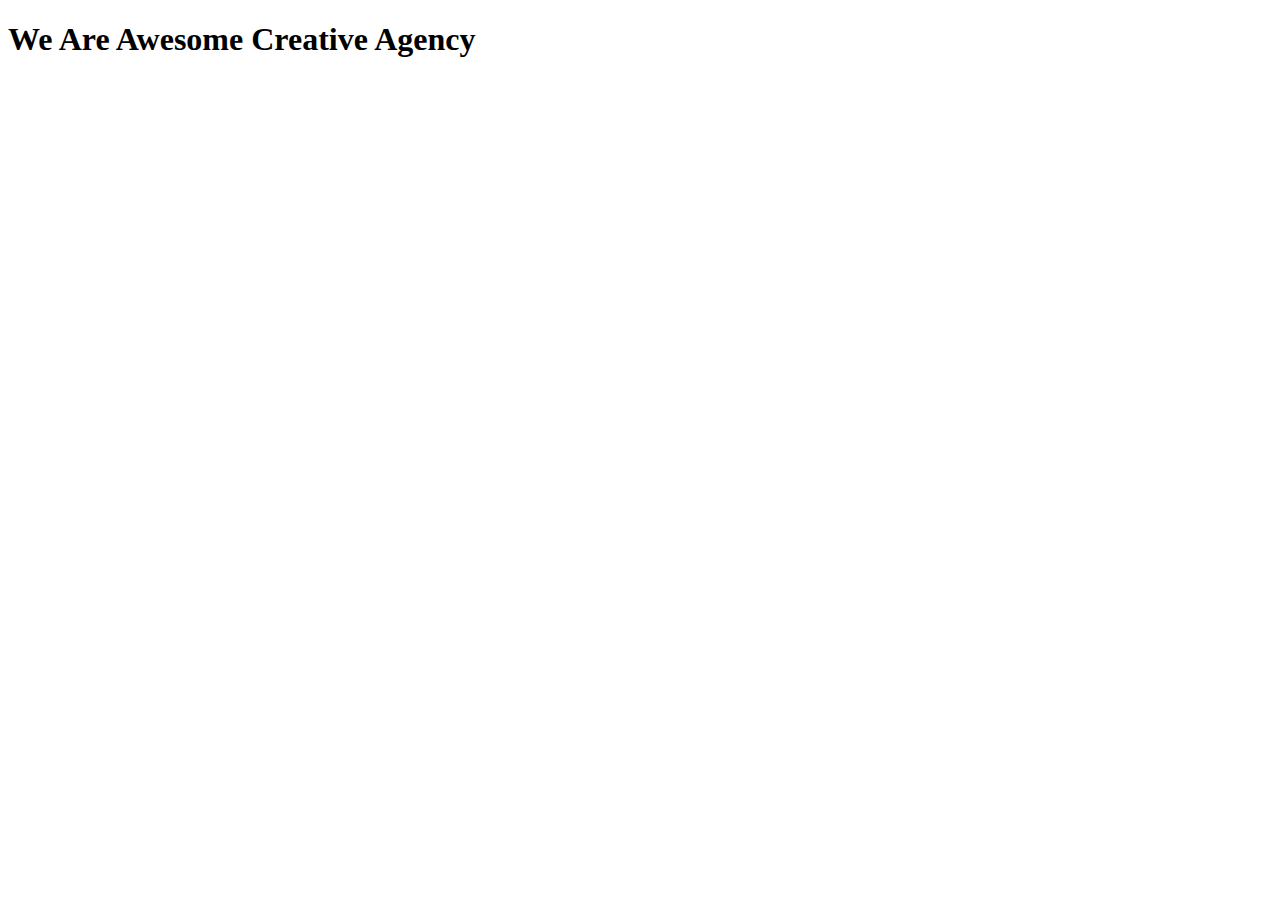
==== index.html @ 9af9852c "added index.html, styles.css and designs-folder." ====
<!DOCTYPE html>
<html lang="en">
<head>
    <meta charset="UTF-8">
    <meta http-equiv="X-UA-Compatible" content="IE=edge">
    <meta name="viewport" content="width=device-width, initial-scale=1.0">
    <link rel="stylesheet" href="styles.css"/>
    <title>Document</title>
</head>
<body>
    <header>
        <h1>We Are Awesome Creative Agency</h1>
    </header>
    <main>
        <div></div>
        <div></div>
        <div></div>
        <div></div>
        <div></div>
    </main>
    <footer></footer>
</body>
</html>
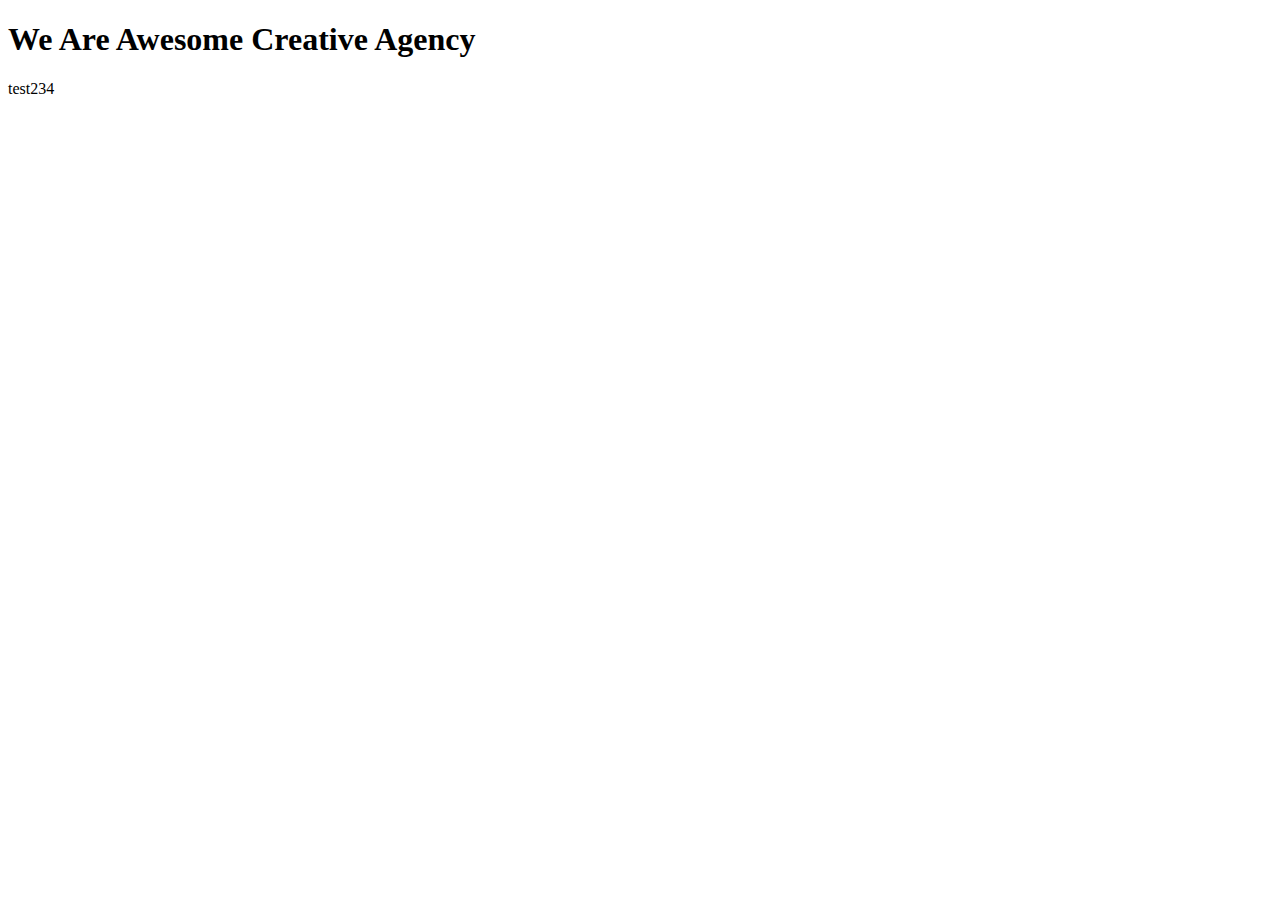
==== commit 55f093ee: "test" ====
--- a/index.html
+++ b/index.html
@@ -12,7 +12,7 @@
         <h1>We Are Awesome Creative Agency</h1>
     </header>
     <main>
-        <div></div>
+        <div>test234</div>
         <div></div>
         <div></div>
         <div></div>
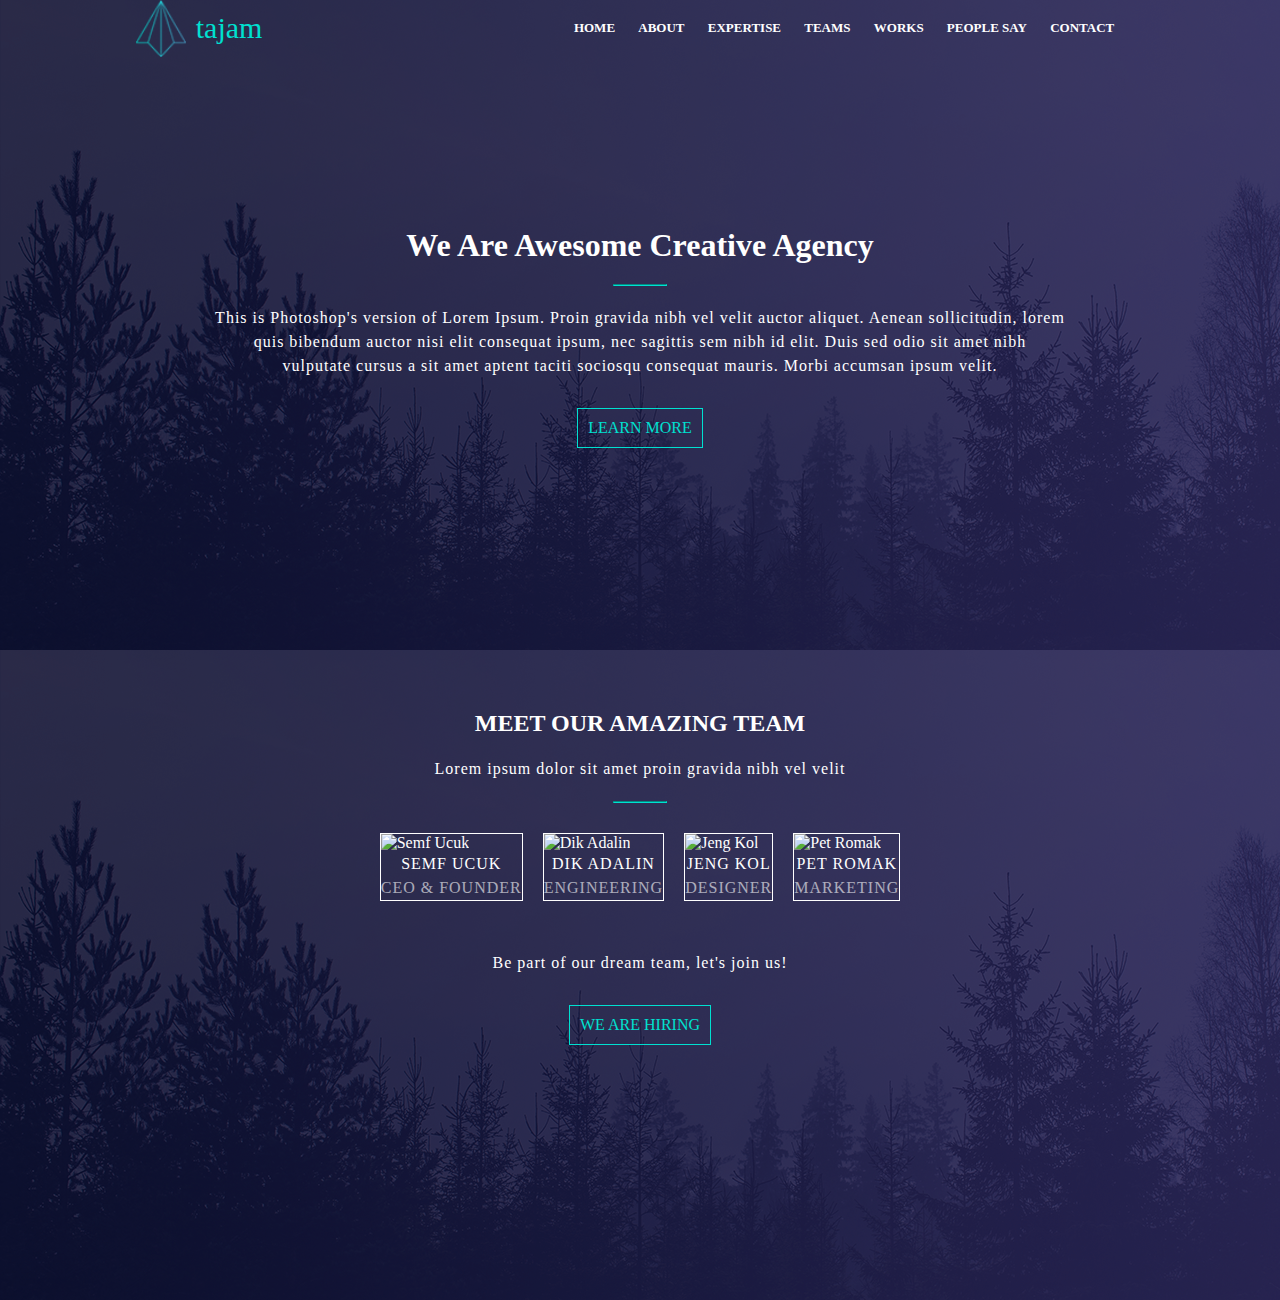
==== commit 625de49c: "renamed header->index + header_styles->styles.css" ====
--- a/index.html
+++ b/index.html
@@ -8,15 +8,102 @@
     <title>Document</title>
 </head>
 <body>
-    <header>
-        <h1>We Are Awesome Creative Agency</h1>
+    <header class="white-print">
+        <div id="upper-header-line">
+            <div id="branding">
+                <img src="designs/design-assets/png/logo.png" alt="" width="50" height="auto"/>
+                <span id="company-name">tajam</span>
+            </div>
+            <span id="nav-container">
+                <span><a href="">HOME</a></span>
+                <span><a href="">ABOUT</a></span>
+                <span><a href="">EXPERTISE</a></span>
+                <span><a href="">TEAMS</a></span>
+                <span><a href="">WORKS</a></span>
+                <span><a href="">PEOPLE SAY</a></span>
+                <span><a href="">CONTACT</a></span>
+            </span>
+        </div>
+        <div class="text-container">
+            <h1>We Are Awesome Creative Agency</h1>
+            <hr>
+            <p>
+            This is Photoshop's version of Lorem Ipsum. Proin gravida nibh vel velit auctor aliquet. Aenean sollicitudin, lorem <br>
+            quis bibendum auctor nisi elit consequat ipsum, nec sagittis sem nibh id elit. Duis sed odio sit amet nibh <br>
+            vulputate cursus a sit amet aptent taciti sociosqu consequat mauris. Morbi accumsan ipsum velit. 
+            </p>
+            <input type="button" value="LEARN MORE"/>
+        </div>
     </header>
+
     <main>
-        <div>test234</div>
-        <div></div>
-        <div></div>
-        <div></div>
-        <div></div>
+    <!-- team section -->
+        <div id="team-section" class="white-print">   
+            <h2>MEET OUR AMAZING TEAM</h2>
+            <p>Lorem ipsum dolor sit amet proin gravida nibh vel velit </p>
+            <div class="without-padding"><hr></div>
+            <div id="team-container">
+                <div class="team-member">
+                    <img src="designs/design-assets/placeholder_team.png" alt="Semf Ucuk" width="180px" height="220"/>
+                    <p class="team-caption">SEMF UCUK</p>
+                    <p class="team-caption light-weight">CEO & FOUNDER</p>
+                </div>
+                <div class="team-member">
+                    <img src="designs/design-assets/placeholder_team.png" alt="Dik Adalin" width="180px" height="220"/>
+                    <p class="team-caption">DIK ADALIN</p>
+                    <p class="team-caption light-weight">ENGINEERING</p>
+                </div>
+                <div class="team-member">
+                    <img src="designs/design-assets/placeholder_team.png" alt="Jeng Kol" width="180px" height="220"/>
+                    <p class="team-caption">JENG KOL</p>
+                    <p class="team-caption light-weight">DESIGNER</p>
+                </div>
+                <div class="team-member">
+                    <img src="designs/design-assets/placeholder_team.png" alt="Pet Romak" width="180px" height="220"/>
+                    <p class="team-caption">PET ROMAK</p>
+                    <p class="team-caption light-weight">MARKETING</p>
+                </div>
+            </div>
+            <p>Be part of our dream team, let's join us!</p>
+            <div class="without-padding">
+                <input type="button" value="WE ARE HIRING"/>
+            </div>
+
+
+            
+        </div>
+
+
+
+
+
+
+
+
+
+
+
+
+
+
+
+
+
+
+
+
+
+
+
+
+
+
+
+
+
+
+
+
     </main>
     <footer></footer>
 </body>
--- a/styles.css
+++ b/styles.css
@@ -0,0 +1,136 @@
+* {
+    margin: 0;
+}
+
+header {
+    background-image: url("designs/design-assets/bgk-header.png");
+    height: 650px;
+}
+
+#team-section {
+    background-image: url("designs/design-assets/bgk-header.png");
+    height: 650px;
+}
+
+.white-print {
+    color: white;
+}
+
+#upper-header-line {
+    display: flex;
+    justify-content: space-around;
+}
+
+#branding {
+    display:flex;
+    align-items: center;
+}
+
+#company-name {
+    color: #00e0d0;
+    font-family: "Roboto";
+    font-size: 30px;
+    font-weight: lighter;
+    margin: 10px;
+}
+
+#nav-container {
+    font-size: 13px;
+    letter-spacing: 0px;
+    color: #00e0d0;
+    font-weight: 900;
+    font-family: "Roboto";
+    text-align: right;
+    padding: 20px;
+}
+
+#nav-container > span > a {
+    color: white;
+    font-weight: bold;
+    text-decoration: none;
+    padding-top: 30px;  /* WHY DOES THIS NOT SHOW??*/
+    margin: 10px;
+}
+
+#nav-container > span > a:active {
+    color: #00e0d0;
+}
+
+.text-container {
+    width: 100%;
+    display: flex;
+    flex-direction: column;
+    align-items: center;
+    margin-top: 150px;
+}
+
+
+h1 {
+    font-size: 32px;
+    letter-spacing: 0px;
+    color: #ffffff;
+    font-weight: 900;
+    font-family: "Playfair Display";
+    text-align: center;
+    padding: 20px;
+}
+
+h2 {
+    text-align: center;
+    padding-top: 60px;
+}
+
+hr {
+    width: 4%;
+    background-color: #00e0d0;
+    border-color: #00e0d0;
+}
+
+p {
+    text-align: center;
+    letter-spacing: 1px;
+    line-height: 24px;
+    font-family: "Roboto";
+    padding: 20px;
+}
+
+#team-container {
+    display: flex;
+    justify-content: center;
+    margin: 20px 0px;
+}
+
+.team-member {
+    margin: 10px;
+    border: 1px solid white;
+}
+
+p.team-caption {
+    text-align: center;
+    letter-spacing: 1px;
+    line-height: 24px;
+    font-family: "Roboto";
+    padding: 0;    /*Styling aus unspezifischerem Selektor muss aktiv überschrieben werden - weglassen gilt nicht!*/
+}
+
+.light-weight {
+    opacity: 0.6;
+}
+
+.without-padding {
+    display: flex;
+    justify-content: center;
+}
+
+input {
+    background-color: transparent;
+    font-size: 16px;
+    color: #00e0d0;
+    font-weight: 400;
+    font-family: "Hammersmith One";
+    text-align: center;
+    padding: 10px;
+    margin: 10px;
+    border: 1px solid #00e0d0;
+    }
+
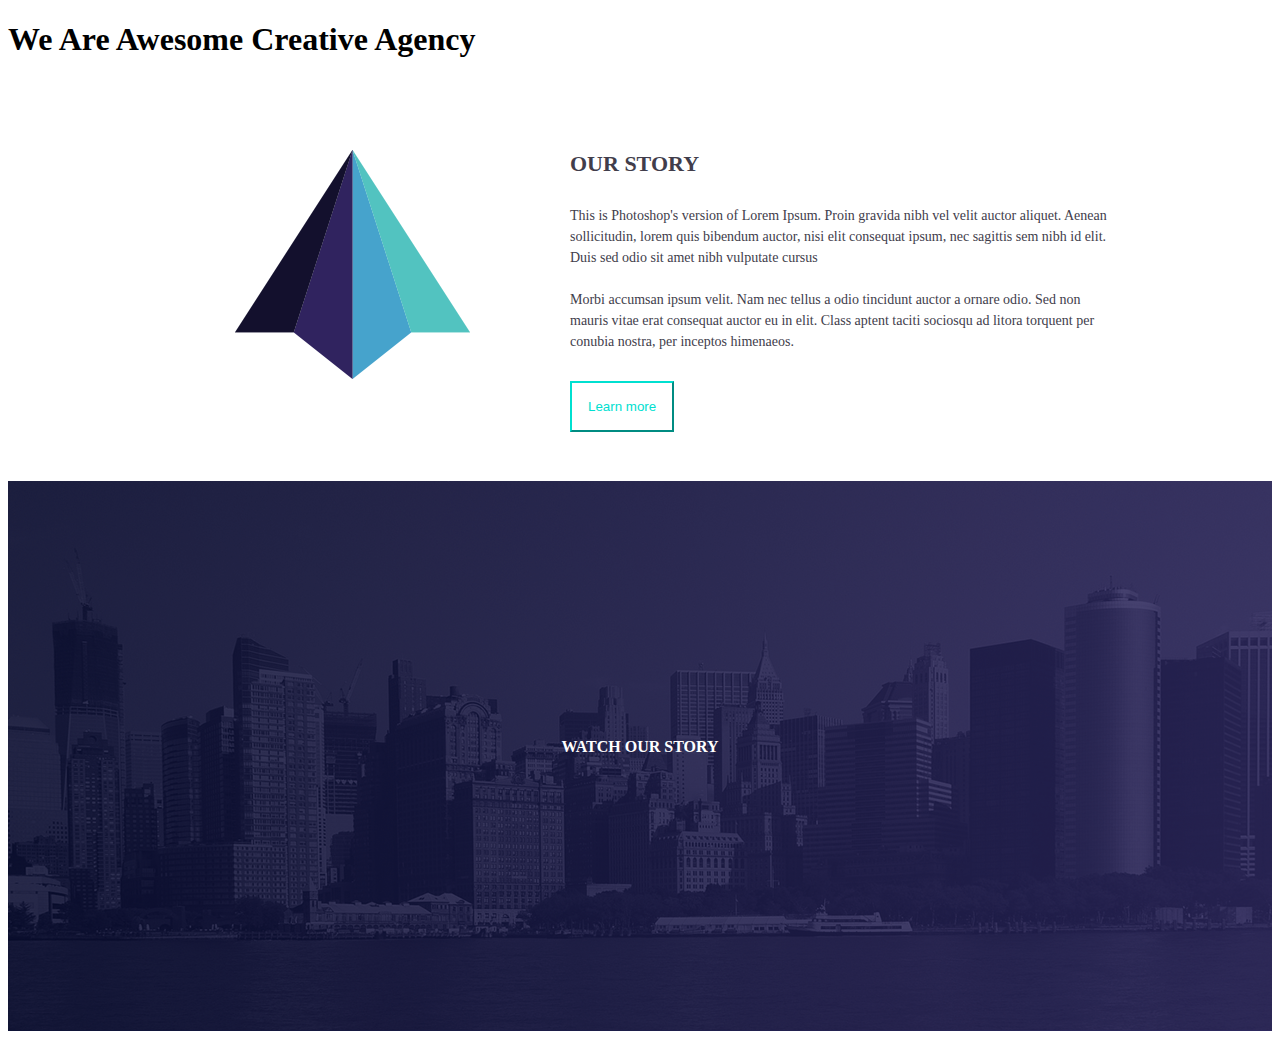
==== commit 58a817e6: "story section + video section" ====
--- a/index.html
+++ b/index.html
@@ -8,102 +8,63 @@
     <title>Document</title>
 </head>
 <body>
-    <header class="white-print">
-        <div id="upper-header-line">
-            <div id="branding">
-                <img src="designs/design-assets/png/logo.png" alt="" width="50" height="auto"/>
-                <span id="company-name">tajam</span>
+    <header>
+        <h1>We Are Awesome Creative Agency</h1>
+    </header>
+    <main>
+        <div class="home-container">
+            <div class="home-container01">
+              <img
+                alt="image"
+                src="./designs/design-assets/png/logo-big.png"
+                class="home-image"
+              />
+              <div class="home-container02">
+                <div class="home-container03">
+                  <span class="home-text">OUR STORY</span>
+                </div>
+                <div class="home-container04">
+                  <span class="home-text01">
+                    <span>
+                      This is Photoshop&apos;s version of Lorem Ipsum. Proin gravida
+                      nibh vel velit auctor aliquet. Aenean sollicitudin, lorem quis
+                      bibendum auctor, nisi elit consequat ipsum, nec sagittis sem nibh
+                      id elit. Duis sed odio sit amet nibh vulputate cursus
+                    </span>
+                    <br />
+                    <br />
+                    <span>
+                      Morbi accumsan ipsum velit. Nam nec tellus a odio tincidunt auctor
+                      a ornare odio. Sed non mauris vitae erat consequat auctor eu in
+                      elit. Class aptent taciti sociosqu ad litora torquent per conubia
+                      nostra, per inceptos himenaeos.
+                    </span>
+                  </span>
+                </div>
+                <button class="home-button button">
+                  <span>
+                    <span>Learn more</span>
+                    <br />
+                  </span>
+                </button>
+              </div>
             </div>
-            <span id="nav-container">
-                <span><a href="">HOME</a></span>
-                <span><a href="">ABOUT</a></span>
-                <span><a href="">EXPERTISE</a></span>
-                <span><a href="">TEAMS</a></span>
-                <span><a href="">WORKS</a></span>
-                <span><a href="">PEOPLE SAY</a></span>
-                <span><a href="">CONTACT</a></span>
-            </span>
         </div>
-        <div class="text-container">
-            <h1>We Are Awesome Creative Agency</h1>
-            <hr>
-            <p>
-            This is Photoshop's version of Lorem Ipsum. Proin gravida nibh vel velit auctor aliquet. Aenean sollicitudin, lorem <br>
-            quis bibendum auctor nisi elit consequat ipsum, nec sagittis sem nibh id elit. Duis sed odio sit amet nibh <br>
-            vulputate cursus a sit amet aptent taciti sociosqu consequat mauris. Morbi accumsan ipsum velit. 
-            </p>
-            <input type="button" value="LEARN MORE"/>
-        </div>
-    </header>
-
-    <main>
-    <!-- team section -->
-        <div id="team-section" class="white-print">   
-            <h2>MEET OUR AMAZING TEAM</h2>
-            <p>Lorem ipsum dolor sit amet proin gravida nibh vel velit </p>
-            <div class="without-padding"><hr></div>
-            <div id="team-container">
-                <div class="team-member">
-                    <img src="designs/design-assets/placeholder_team.png" alt="Semf Ucuk" width="180px" height="220"/>
-                    <p class="team-caption">SEMF UCUK</p>
-                    <p class="team-caption light-weight">CEO & FOUNDER</p>
-                </div>
-                <div class="team-member">
-                    <img src="designs/design-assets/placeholder_team.png" alt="Dik Adalin" width="180px" height="220"/>
-                    <p class="team-caption">DIK ADALIN</p>
-                    <p class="team-caption light-weight">ENGINEERING</p>
-                </div>
-                <div class="team-member">
-                    <img src="designs/design-assets/placeholder_team.png" alt="Jeng Kol" width="180px" height="220"/>
-                    <p class="team-caption">JENG KOL</p>
-                    <p class="team-caption light-weight">DESIGNER</p>
-                </div>
-                <div class="team-member">
-                    <img src="designs/design-assets/placeholder_team.png" alt="Pet Romak" width="180px" height="220"/>
-                    <p class="team-caption">PET ROMAK</p>
-                    <p class="team-caption light-weight">MARKETING</p>
-                </div>
-            </div>
-            <p>Be part of our dream team, let's join us!</p>
-            <div class="without-padding">
-                <input type="button" value="WE ARE HIRING"/>
-            </div>
-
-
-            
-        </div>
-
-
-
-
-
-
-
-
-
-
-
-
-
-
-
-
-
-
-
-
-
-
-
-
-
-
-
-
-
-
-
-
+        <div class="home-container">
+            <img
+              alt="image"
+              src="./designs/design-assets/bgk-middle.png"
+              class="home-image1"
+            />
+            <!-- <img
+              alt="image"
+              src="./designs/design-assets/png/play.png"
+              class="home-image2"
+            /> -->
+            <span class="home-text09">WATCH OUR STORY</span>
+        <div></div>
+        <div></div>
+        <div></div>
     </main>
     <footer></footer>
 </body>
--- a/styles.css
+++ b/styles.css
@@ -1,136 +1,552 @@
-* {
-    margin: 0;
-}
+/* div {
+    border-style: solid;
+    border-color: red;
+    border-width: 1px;
+} */
 
-header {
-    background-image: url("designs/design-assets/bgk-header.png");
-    height: 650px;
-}
+.home-container {
+    width: 100%;
+    height:auto;
+    display: flex;
+    overflow: auto;
+    align-items: center;
+    flex-direction: column;
+    justify-content: flex-start;
+  }
 
-#team-section {
-    background-image: url("designs/design-assets/bgk-header.png");
-    height: 650px;
-}
-
-.white-print {
-    color: white;
-}
-
-#upper-header-line {
-    display: flex;
-    justify-content: space-around;
-}
-
-#branding {
-    display:flex;
+  .home-container01 {
+    flex: 0 0 auto;
+    width: 1600px;
+    height: 401px;
+    display: flex;
+    align-items: flex-start;
+    justify-content: flex-start;
+  }
+  .home-image {
+    width: 235px;
+    height: 229px;
+    margin-top: 70px;
+    object-fit: cover;
+    margin-left: 395px;
+    margin-right: 100px;
+    margin-bottom: 102px;
+  }
+  .home-container02 {
+    flex: 0 0 auto;
+    width: 200px;
+    display: flex;
+    align-items: flex-start;
+    flex-direction: column;
+  }
+  .home-container03 {
+    flex: 0 0 auto;
+    width: 100%;
+    height: auto;
+    display: flex;
+    margin-top: 71px;
+    align-items: flex-start;
+    margin-bottom: 28px;
+  }
+  .home-text {
+    color: #413d4b;
+    font-size: 22px;
+    font-style: normal;
+    font-weight: 700;
+  }
+  .home-container04 {
+    flex: 0 0 auto;
+    width: 538px;
+    height: 146px;
+    display: flex;
+    align-items: flex-start;
+  }
+  .home-text01 {
+    color: #413d4b;
+    font-size: 14px;
+    font-style: normal;
+    font-family: Roboto;
+    font-weight: 300;
+    line-height: 21px;
+  }
+  .home-button {
+    color: rgb(0, 224, 208);
+    margin-top: 30px;
+    padding-top: 16px;
+    border-color: #00e0d0;
+    padding-left: 16px;
+    padding-right: 16px;
+    padding-bottom: 16px;
+    background-color: transparent;
+    outline:none
+  }
+  .home-image1 {
+    width: 1600px;
+    object-fit: cover;
+  }
+  .home-image2 {
+    top: 603px;
+    left: 0px;
+    right: 0px;
+    width: 101px;
+    height: 101px;
+    margin: auto;
+    position: absolute;
+    object-fit: cover;
+  }
+  .home-text09 {
+    top: 738px;
+    left: 0px;
+    color: rgb(255, 255, 255);
+    right: 0px;
+    margin: auto;
+    position: absolute;
+    font-style: normal;
+    text-align: center;
+    font-weight: 900;
+  }
+  .home-container05 {
+    flex: 0 0 auto;
+    width: 1600px;
+    display: flex;
+    align-self: center;
     align-items: center;
-}
-
-#company-name {
-    color: #00e0d0;
-    font-family: "Roboto";
-    font-size: 30px;
-    font-weight: lighter;
-    margin: 10px;
-}
-
-#nav-container {
-    font-size: 13px;
-    letter-spacing: 0px;
-    color: #00e0d0;
-    font-weight: 900;
-    font-family: "Roboto";
-    text-align: right;
-    padding: 20px;
-}
-
-#nav-container > span > a {
-    color: white;
-    font-weight: bold;
-    text-decoration: none;
-    padding-top: 30px;  /* WHY DOES THIS NOT SHOW??*/
-    margin: 10px;
-}
-
-#nav-container > span > a:active {
-    color: #00e0d0;
-}
-
-.text-container {
-    width: 100%;
-    display: flex;
-    flex-direction: column;
+    flex-direction: column;
+  }
+  .home-container06 {
+    flex: 0 0 auto;
+    width: 100%;
+    display: flex;
+    align-self: flex-start;
+    align-items: flex-start;
+    flex-direction: column;
+  }
+  .home-container07 {
+    flex: 0 0 auto;
+    width: 100%;
+    height: auto;
+    display: flex;
+    align-self: center;
+    align-items: flex-start;
+  }
+  .home-text10 {
+    color: #413d4b;
+    font-size: 22px;
+    font-style: normal;
+    margin-top: 73px;
+    font-weight: 700;
+    margin-left: 735px;
+    margin-bottom: 16px;
+  }
+  .home-container08 {
+    flex: 0 0 auto;
+    width: auto;
+    height: auto;
+    display: flex;
+    align-self: center;
+    align-items: flex-start;
+    margin-left: 0px;
+    margin-bottom: 17px;
+  }
+  .home-text11 {
+    color: #2f2d35;
+  }
+  .home-container09 {
+    flex: 0 0 auto;
+    width: 50px;
+    height: 2px;
+    display: flex;
+    opacity: 0.3;
+    align-self: center;
+    align-items: flex-start;
+    margin-left: 0px;
+    margin-bottom: 47px;
+    justify-content: center;
+    background-color: #413d4b;
+  }
+  .home-container10 {
+    flex: 0 0 auto;
+    width: 100%;
+    height: 250px;
+    display: flex;
     align-items: center;
-    margin-top: 150px;
-}
-
-
-h1 {
-    font-size: 32px;
-    letter-spacing: 0px;
-    color: #ffffff;
-    font-weight: 900;
-    font-family: "Playfair Display";
-    text-align: center;
-    padding: 20px;
-}
-
-h2 {
-    text-align: center;
-    padding-top: 60px;
-}
-
-hr {
-    width: 4%;
-    background-color: #00e0d0;
-    border-color: #00e0d0;
-}
-
-p {
-    text-align: center;
-    letter-spacing: 1px;
-    line-height: 24px;
-    font-family: "Roboto";
-    padding: 20px;
-}
-
-#team-container {
-    display: flex;
-    justify-content: center;
-    margin: 20px 0px;
-}
-
-.team-member {
-    margin: 10px;
-    border: 1px solid white;
-}
-
-p.team-caption {
-    text-align: center;
-    letter-spacing: 1px;
-    line-height: 24px;
-    font-family: "Roboto";
-    padding: 0;    /*Styling aus unspezifischerem Selektor muss aktiv überschrieben werden - weglassen gilt nicht!*/
-}
-
-.light-weight {
-    opacity: 0.6;
-}
-
-.without-padding {
-    display: flex;
-    justify-content: center;
-}
-
-input {
-    background-color: transparent;
-    font-size: 16px;
-    color: #00e0d0;
-    font-weight: 400;
-    font-family: "Hammersmith One";
-    text-align: center;
-    padding: 10px;
-    margin: 10px;
-    border: 1px solid #00e0d0;
-    }
-
+    justify-content: center;
+  }
+  .home-container11 {
+    flex: 0 0 auto;
+    width: 313px;
+    height: 100%;
+    display: flex;
+    align-items: center;
+    padding-top: 33px;
+    flex-direction: column;
+  }
+  .home-container12 {
+    flex: 0 0 auto;
+    width: 50px;
+    height: 50px;
+    display: flex;
+    align-items: center;
+    margin-bottom: 35px;
+    flex-direction: column;
+  }
+  .home-image3 {
+    width: 49px;
+    height: auto;
+    align-self: center;
+    object-fit: cover;
+    margin-bottom: 0px;
+  }
+  .home-container13 {
+    flex: 0 0 auto;
+    width: 100%;
+    height: auto;
+    display: flex;
+    text-align: center;
+    align-items: flex-start;
+    justify-content: center;
+  }
+  .home-text12 {
+    font-size: 14px;
+    font-style: normal;
+    font-family: Roboto;
+    font-weight: 900;
+    margin-bottom: 25px;
+  }
+  .home-container14 {
+    flex: 0 0 auto;
+    width: 100%;
+    height: auto;
+    display: flex;
+    align-items: flex-start;
+    justify-content: center;
+  }
+  .home-text13 {
+    color: #333333;
+    font-size: 14px;
+    font-style: normal;
+    text-align: center;
+    font-family: Roboto;
+    font-weight: 300;
+  }
+  .home-container15 {
+    flex: 0 0 auto;
+    width: 313px;
+    height: 100%;
+    display: flex;
+    padding-top: 33px;
+    border-color: #413d4b;
+    border-width: 1px;
+    flex-direction: column;
+    border-top-width: 0px;
+    border-bottom-width: 0px;
+  }
+  .home-container16 {
+    flex: 0 0 auto;
+    width: 50px;
+    height: 50px;
+    display: flex;
+    align-self: center;
+    margin-bottom: 35px;
+    flex-direction: column;
+    justify-content: center;
+  }
+  .home-image4 {
+    width: 50px;
+    height: auto;
+    align-self: center;
+    object-fit: cover;
+    margin-bottom: 0;
+  }
+  .home-container17 {
+    flex: 0 0 auto;
+    width: 100%;
+    height: auto;
+    display: flex;
+    text-align: center;
+    align-items: flex-start;
+    justify-content: center;
+  }
+  .home-text19 {
+    font-size: 14px;
+    font-style: normal;
+    font-family: Roboto;
+    font-weight: 900;
+    margin-bottom: 25px;
+  }
+  .home-container18 {
+    flex: 0 0 auto;
+    width: 100%;
+    height: auto;
+    display: flex;
+    align-items: flex-start;
+    justify-content: center;
+  }
+  .home-text20 {
+    color: #333333;
+    font-size: 14px;
+    font-style: normal;
+    text-align: center;
+    font-family: Roboto;
+    font-weight: 300;
+  }
+  .home-container19 {
+    flex: 0 0 auto;
+    width: 313px;
+    height: 100%;
+    display: flex;
+    padding-top: 33px;
+    flex-direction: column;
+  }
+  .home-container20 {
+    flex: 0 0 auto;
+    width: 50px;
+    height: 50px;
+    display: flex;
+    align-self: center;
+    margin-bottom: 35px;
+    flex-direction: column;
+    justify-content: center;
+  }
+  .home-image5 {
+    width: auto;
+    height: 50px;
+    align-self: center;
+    object-fit: cover;
+    margin-bottom: 0;
+    justify-content: center;
+  }
+  .home-container21 {
+    flex: 0 0 auto;
+    width: 100%;
+    height: auto;
+    display: flex;
+    text-align: center;
+    align-items: flex-start;
+    justify-content: center;
+  }
+  .home-text26 {
+    font-size: 14px;
+    font-style: normal;
+    font-family: Roboto;
+    font-weight: 900;
+    margin-bottom: 25px;
+  }
+  .home-container22 {
+    flex: 0 0 auto;
+    width: 100%;
+    height: auto;
+    display: flex;
+    align-items: flex-start;
+    justify-content: center;
+  }
+  .home-text27 {
+    color: #333333;
+    font-size: 14px;
+    font-style: normal;
+    text-align: center;
+    font-family: Roboto;
+    font-weight: 300;
+  }
+  .home-container23 {
+    flex: 0 0 auto;
+    width: 941px;
+    height: 1px;
+    display: flex;
+    align-self: center;
+    align-items: flex-start;
+    margin-bottom: 0px;
+    background-color: #413d4b;
+  }
+  .home-container24 {
+    flex: 0 0 auto;
+    width: 100%;
+    height: 250px;
+    display: flex;
+    margin-top: 0px;
+    align-items: center;
+    padding-top: 0px;
+    padding-left: 0px;
+    margin-bottom: 68px;
+    padding-right: 0px;
+    padding-bottom: 0px;
+    justify-content: center;
+  }
+  .home-container25 {
+    flex: 0 0 auto;
+    width: 313px;
+    height: 100%;
+    display: flex;
+    padding-top: 39px;
+    flex-direction: column;
+  }
+  .home-container26 {
+    flex: 0 0 auto;
+    width: 50px;
+    height: 50px;
+    display: flex;
+    align-self: center;
+    margin-bottom: 35px;
+    flex-direction: column;
+    justify-content: center;
+  }
+  .home-image6 {
+    width: auto;
+    height: 50px;
+    align-self: center;
+    object-fit: cover;
+    margin-bottom: 0;
+    justify-content: center;
+  }
+  .home-container27 {
+    flex: 0 0 auto;
+    width: 100%;
+    height: auto;
+    display: flex;
+    text-align: center;
+    align-items: flex-start;
+    justify-content: center;
+  }
+  .home-text33 {
+    font-size: 14px;
+    font-style: normal;
+    font-family: Roboto;
+    font-weight: 900;
+    margin-bottom: 25px;
+  }
+  .home-container28 {
+    flex: 0 0 auto;
+    width: 100%;
+    height: auto;
+    display: flex;
+    align-items: flex-start;
+    justify-content: center;
+  }
+  .home-text34 {
+    color: #333333;
+    font-size: 14px;
+    font-style: normal;
+    text-align: center;
+    font-family: Roboto;
+    font-weight: 300;
+  }
+  .home-container29 {
+    flex: 0 0 auto;
+    width: 313px;
+    height: 100%;
+    display: flex;
+    padding-top: 39px;
+    border-color: #413d4b;
+    border-width: 1px;
+    flex-direction: column;
+    border-top-width: 0px;
+    border-bottom-width: 0px;
+  }
+  .home-container30 {
+    flex: 0 0 auto;
+    width: 50px;
+    height: 50px;
+    display: flex;
+    align-self: center;
+    margin-bottom: 35px;
+    flex-direction: column;
+    justify-content: center;
+  }
+  .home-image7 {
+    width: auto;
+    height: 50px;
+    align-self: center;
+    object-fit: cover;
+    margin-bottom: 0;
+    justify-content: center;
+  }
+  .home-container31 {
+    flex: 0 0 auto;
+    width: 100%;
+    height: auto;
+    display: flex;
+    text-align: center;
+    align-items: flex-start;
+    justify-content: center;
+  }
+  .home-text40 {
+    font-size: 14px;
+    font-style: normal;
+    font-family: Roboto;
+    font-weight: 900;
+    margin-bottom: 25px;
+  }
+  .home-container32 {
+    flex: 0 0 auto;
+    width: 100%;
+    height: auto;
+    display: flex;
+    align-items: flex-start;
+    justify-content: center;
+  }
+  .home-text41 {
+    color: #333333;
+    font-size: 14px;
+    font-style: normal;
+    text-align: center;
+    font-family: Roboto;
+    font-weight: 300;
+  }
+  .home-container33 {
+    flex: 0 0 auto;
+    width: 313px;
+    height: 100%;
+    display: flex;
+    padding-top: 39px;
+    flex-direction: column;
+  }
+  .home-container34 {
+    flex: 0 0 auto;
+    width: 52px;
+    height: 50px;
+    display: flex;
+    align-self: center;
+    margin-bottom: 35px;
+    flex-direction: column;
+    justify-content: center;
+  }
+  .home-image8 {
+    width: auto;
+    height: 46px;
+    align-self: center;
+    object-fit: cover;
+    margin-bottom: 0;
+    justify-content: center;
+  }
+  .home-container35 {
+    flex: 0 0 auto;
+    width: 100%;
+    height: auto;
+    display: flex;
+    text-align: center;
+    align-items: flex-start;
+    justify-content: center;
+  }
+  .home-text47 {
+    font-size: 14px;
+    font-style: normal;
+    font-family: Roboto;
+    font-weight: 900;
+    margin-bottom: 25px;
+  }
+  .home-container36 {
+    flex: 0 0 auto;
+    width: 100%;
+    height: auto;
+    display: flex;
+    align-items: flex-start;
+    justify-content: center;
+  }
+  .home-text48 {
+    color: #333333;
+    font-size: 14px;
+    font-style: normal;
+    text-align: center;
+    font-family: Roboto;
+    font-weight: 300;
+  }
+  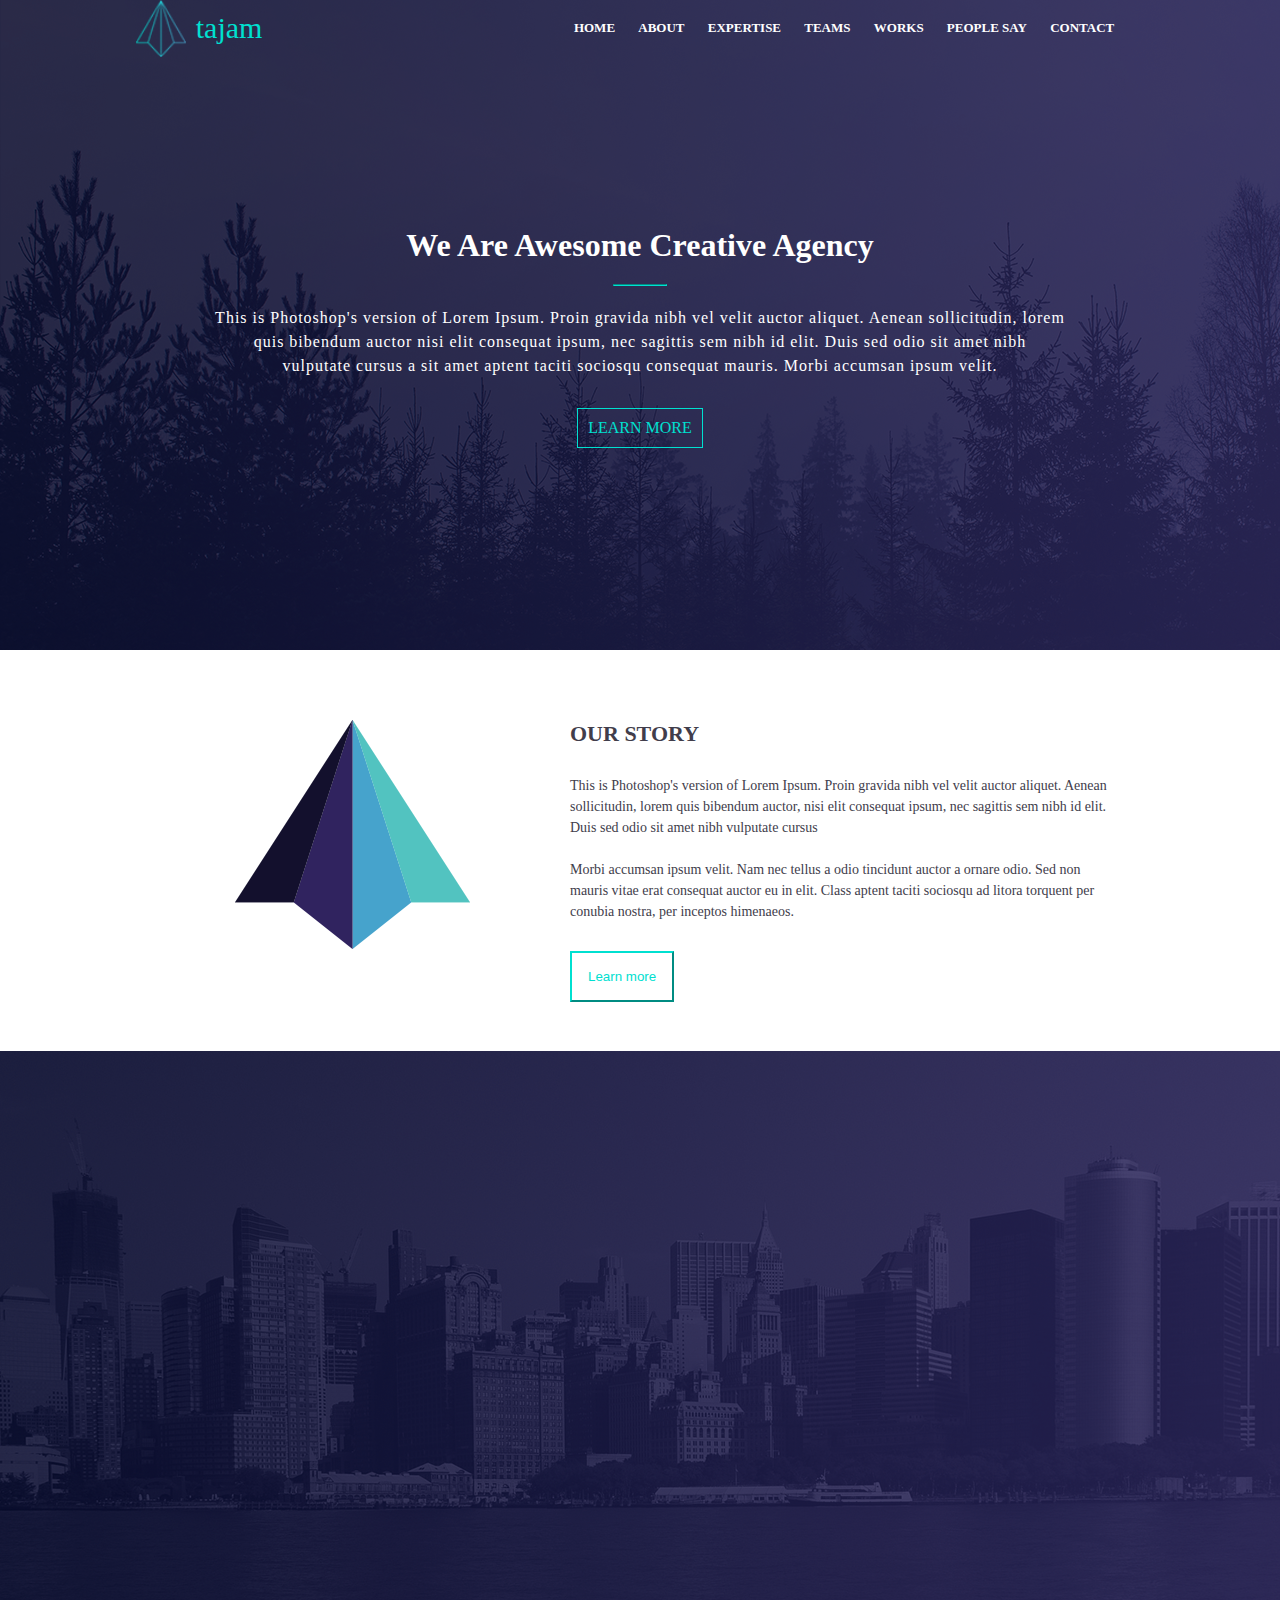
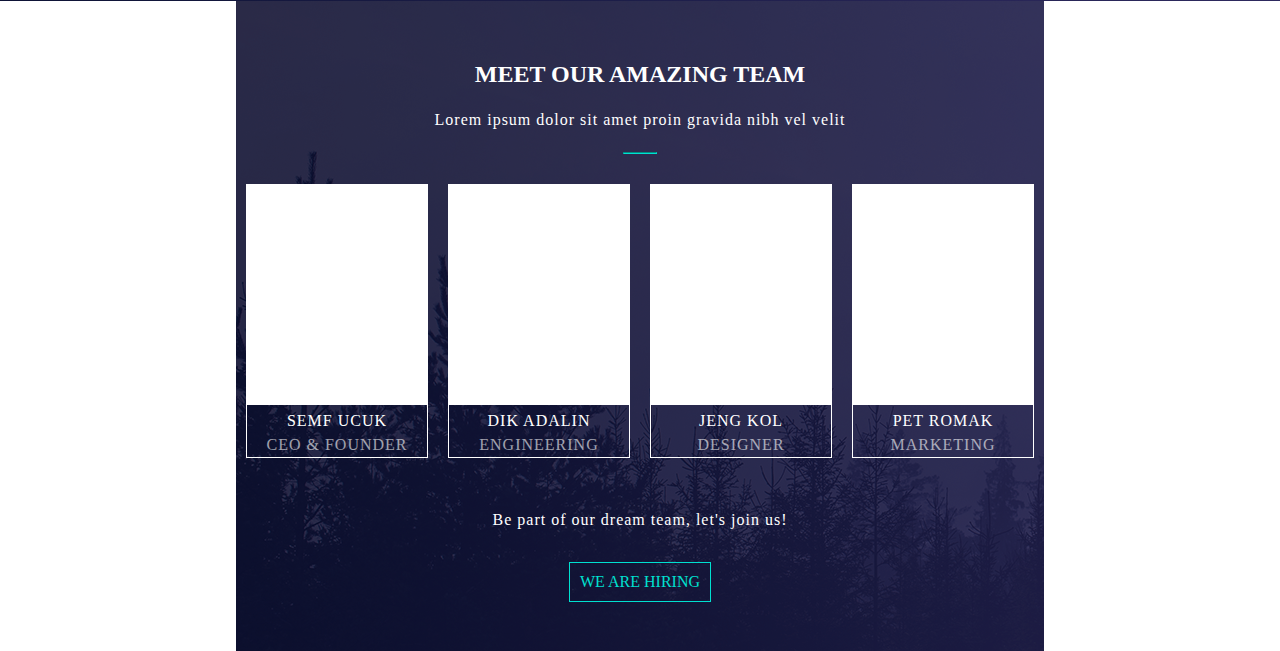
==== commit fd851412: "Merge branch 'main' into story" ====
--- a/index.html
+++ b/index.html
@@ -8,10 +8,36 @@
     <title>Document</title>
 </head>
 <body>
-    <header>
-        <h1>We Are Awesome Creative Agency</h1>
+    <header class="white-print">
+        <div id="upper-header-line">
+            <div id="branding">
+                <img src="designs/design-assets/png/logo.png" alt="" width="50" height="auto"/>
+                <span id="company-name">tajam</span>
+            </div>
+            <span id="nav-container">
+                <span><a href="">HOME</a></span>
+                <span><a href="">ABOUT</a></span>
+                <span><a href="">EXPERTISE</a></span>
+                <span><a href="">TEAMS</a></span>
+                <span><a href="">WORKS</a></span>
+                <span><a href="">PEOPLE SAY</a></span>
+                <span><a href="">CONTACT</a></span>
+            </span>
+        </div>
+        <div class="text-container">
+            <h1>We Are Awesome Creative Agency</h1>
+            <hr>
+            <p>
+            This is Photoshop's version of Lorem Ipsum. Proin gravida nibh vel velit auctor aliquet. Aenean sollicitudin, lorem <br>
+            quis bibendum auctor nisi elit consequat ipsum, nec sagittis sem nibh id elit. Duis sed odio sit amet nibh <br>
+            vulputate cursus a sit amet aptent taciti sociosqu consequat mauris. Morbi accumsan ipsum velit. 
+            </p>
+            <input type="button" value="LEARN MORE"/>
+        </div>
     </header>
+
     <main>
+
         <div class="home-container">
             <div class="home-container01">
               <img
@@ -65,6 +91,60 @@
         <div></div>
         <div></div>
         <div></div>
+
+    <!-- team section -->
+        <div id="team-section" class="white-print">   
+            <h2>MEET OUR AMAZING TEAM</h2>
+            <p>Lorem ipsum dolor sit amet proin gravida nibh vel velit </p>
+            <div class="without-padding"><hr></div>
+            <div id="team-container">
+                <div class="team-member">
+                    <img src="designs/design-assets/placeholder_team.png" alt="Semf Ucuk" width="180px" height="220"/>
+                    <p class="team-caption">SEMF UCUK</p>
+                    <p class="team-caption light-weight">CEO & FOUNDER</p>
+                </div>
+                <div class="team-member">
+                    <img src="designs/design-assets/placeholder_team.png" alt="Dik Adalin" width="180px" height="220"/>
+                    <p class="team-caption">DIK ADALIN</p>
+                    <p class="team-caption light-weight">ENGINEERING</p>
+                </div>
+                <div class="team-member">
+                    <img src="designs/design-assets/placeholder_team.png" alt="Jeng Kol" width="180px" height="220"/>
+                    <p class="team-caption">JENG KOL</p>
+                    <p class="team-caption light-weight">DESIGNER</p>
+                </div>
+                <div class="team-member">
+                    <img src="designs/design-assets/placeholder_team.png" alt="Pet Romak" width="180px" height="220"/>
+                    <p class="team-caption">PET ROMAK</p>
+                    <p class="team-caption light-weight">MARKETING</p>
+                </div>
+            </div>
+            <p>Be part of our dream team, let's join us!</p>
+            <div class="without-padding">
+                <input type="button" value="WE ARE HIRING"/>
+            </div>
+
+
+            
+        </div>
+
+
+
+
+
+
+
+
+
+
+
+
+
+
+
+
+
+
     </main>
     <footer></footer>
 </body>
--- a/styles.css
+++ b/styles.css
@@ -1,3 +1,4 @@
+
 /* div {
     border-style: solid;
     border-color: red;
@@ -549,4 +550,141 @@
     font-family: Roboto;
     font-weight: 300;
   }
-  +  
+
+* {
+    margin: 0;
+}
+
+header {
+    background-image: url("designs/design-assets/bgk-header.png");
+    height: 650px;
+}
+
+#team-section {
+    background-image: url("designs/design-assets/bgk-header.png");
+    height: 650px;
+}
+
+.white-print {
+    color: white;
+}
+
+#upper-header-line {
+    display: flex;
+    justify-content: space-around;
+}
+
+#branding {
+    display:flex;
+    align-items: center;
+}
+
+#company-name {
+    color: #00e0d0;
+    font-family: "Roboto";
+    font-size: 30px;
+    font-weight: lighter;
+    margin: 10px;
+}
+
+#nav-container {
+    font-size: 13px;
+    letter-spacing: 0px;
+    color: #00e0d0;
+    font-weight: 900;
+    font-family: "Roboto";
+    text-align: right;
+    padding: 20px;
+}
+
+#nav-container > span > a {
+    color: white;
+    font-weight: bold;
+    text-decoration: none;
+    padding-top: 30px;  /* WHY DOES THIS NOT SHOW??*/
+    margin: 10px;
+}
+
+#nav-container > span > a:active {
+    color: #00e0d0;
+}
+
+.text-container {
+    width: 100%;
+    display: flex;
+    flex-direction: column;
+    align-items: center;
+    margin-top: 150px;
+}
+
+
+h1 {
+    font-size: 32px;
+    letter-spacing: 0px;
+    color: #ffffff;
+    font-weight: 900;
+    font-family: "Playfair Display";
+    text-align: center;
+    padding: 20px;
+}
+
+h2 {
+    text-align: center;
+    padding-top: 60px;
+}
+
+hr {
+    width: 4%;
+    background-color: #00e0d0;
+    border-color: #00e0d0;
+}
+
+p {
+    text-align: center;
+    letter-spacing: 1px;
+    line-height: 24px;
+    font-family: "Roboto";
+    padding: 20px;
+}
+
+#team-container {
+    display: flex;
+    justify-content: center;
+    margin: 20px 0px;
+}
+
+.team-member {
+    margin: 10px;
+    border: 1px solid white;
+}
+
+p.team-caption {
+    text-align: center;
+    letter-spacing: 1px;
+    line-height: 24px;
+    font-family: "Roboto";
+    padding: 0;    /*Styling aus unspezifischerem Selektor muss aktiv überschrieben werden - weglassen gilt nicht!*/
+}
+
+.light-weight {
+    opacity: 0.6;
+}
+
+.without-padding {
+    display: flex;
+    justify-content: center;
+}
+
+input {
+    background-color: transparent;
+    font-size: 16px;
+    color: #00e0d0;
+    font-weight: 400;
+    font-family: "Hammersmith One";
+    text-align: center;
+    padding: 10px;
+    margin: 10px;
+    border: 1px solid #00e0d0;
+    }
+
